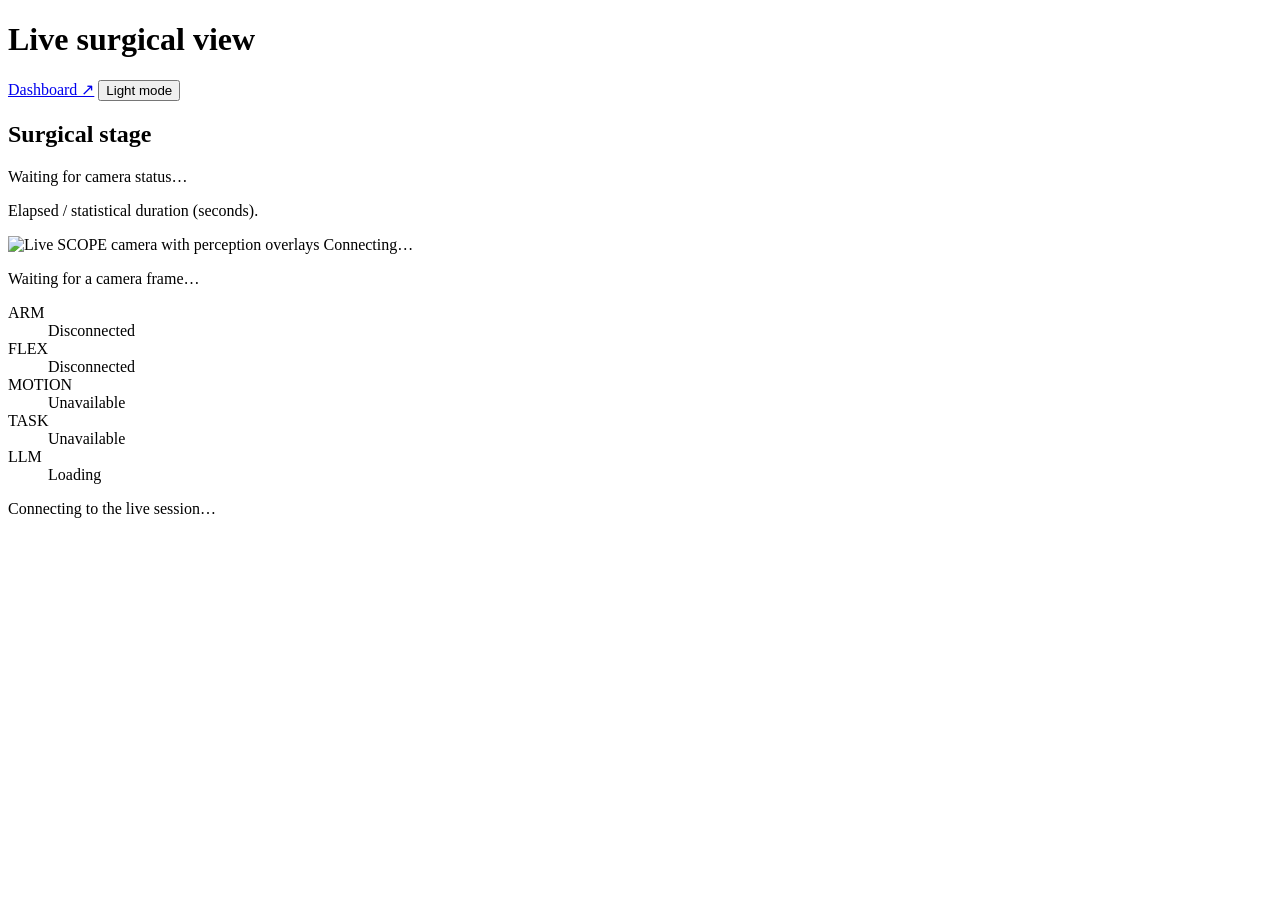
==== src/static/live.html @ 571787c1 "system refined, live ui added" ====
<!doctype html>
<html lang="en">
<head>
  <meta charset="utf-8">
  <meta name="viewport" content="width=device-width, initial-scale=1">
  <title>CRF Live Surgical View</title>
  <script src="/static/theme.js"></script>
  <link rel="stylesheet" href="/static/dashboard.css">
  <link rel="stylesheet" href="/static/live.css">
</head>
<body class="live-view">
  <header class="live-header">
    <h1>Live surgical view</h1>
    <nav aria-label="View options">
      <a class="view-link" href="/" target="_blank" rel="noopener">Dashboard ↗</a>
      <button id="theme-toggle" type="button" aria-pressed="false" title="Switch color mode">Light mode</button>
    </nav>
  </header>
  <main class="live-workspace">
    <aside class="panel stage-panel live-stage" id="surgical-stage" aria-labelledby="stage-heading" aria-disabled="true" data-inactive="true">
      <div class="panel-scroll">
        <section class="card stage-recognition" aria-label="Stage recognition">
          <h2 id="stage-heading" class="scope-subheading">Surgical stage</h2>
          <p id="stage-status" class="stage-status" role="status">Waiting for camera status…</p>
          <ul id="stage-rail" class="stage-rail" aria-label="Surgical stages"></ul>
          <p id="stage-context" class="stage-context">Elapsed / statistical duration (seconds).</p>
        </section>
      </div>
    </aside>
    <section class="panel live-camera" aria-label="Live annotated camera">
      <div class="camera-stage">
        <div class="camera">
          <img id="camera-feed" alt="Live SCOPE camera with perception overlays">
          <span id="perception-mode-label" class="camera-mode">Connecting…</span>
          <p id="camera-placeholder" class="live-placeholder">Waiting for a camera frame…</p>
        </div>
      </div>
      <dl class="status-bar" aria-label="System status">
        <div class="status-chip" id="arm-status"><dt>ARM</dt><dd>Disconnected</dd></div>
        <div class="status-chip" id="flex-connection"><dt>FLEX</dt><dd>Disconnected</dd></div>
        <div class="status-chip" id="motion-status"><dt>MOTION</dt><dd>Unavailable</dd></div>
        <div class="status-chip" id="task-status" role="status"><dt>TASK</dt><dd>Unavailable</dd></div>
        <div class="status-chip" id="llm-status" role="status"><dt>LLM</dt><dd>Loading</dd></div>
      </dl>
      <p id="live-status" class="status" role="status">Connecting to the live session…</p>
    </section>
    <aside class="live-reserved" aria-hidden="true"></aside>
  </main>
  <script src="/static/stage.js"></script>
  <script src="/static/status.js"></script>
  <script src="/static/live.js"></script>
</body>
</html>
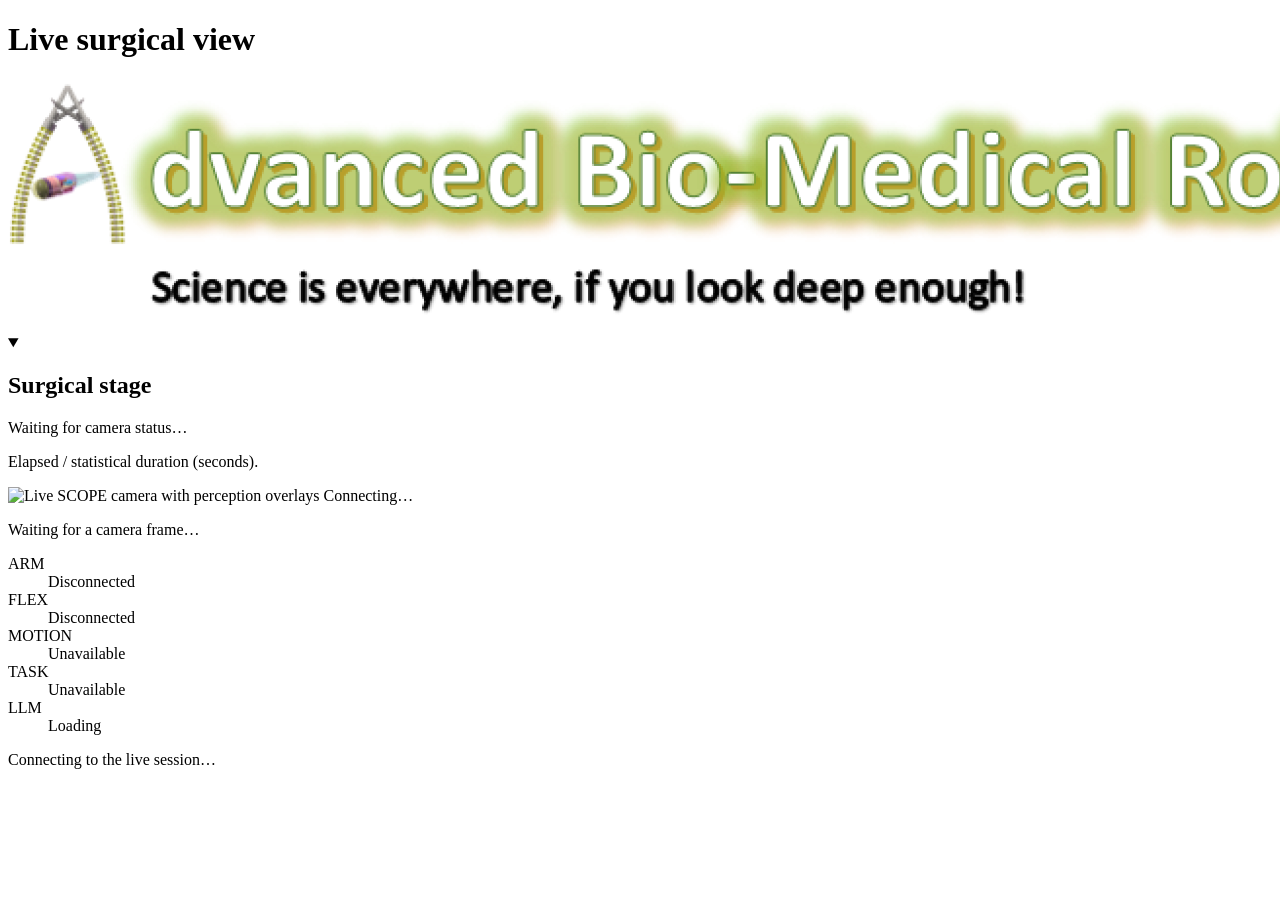
==== commit 588cf8ae: "system refined" ====
--- a/src/static/live.html
+++ b/src/static/live.html
@@ -11,20 +11,19 @@
 <body class="live-view">
   <header class="live-header">
     <h1>Live surgical view</h1>
-    <nav aria-label="View options">
-      <a class="view-link" href="/" target="_blank" rel="noopener">Dashboard ↗</a>
-      <button id="theme-toggle" type="button" aria-pressed="false" title="Switch color mode">Light mode</button>
-    </nav>
+    <img class="lab-logo" src="/imgs/ABML_logo.png" alt="Advanced Bio-Medical Robotics Lab">
   </header>
   <main class="live-workspace">
-    <aside class="panel stage-panel live-stage" id="surgical-stage" aria-labelledby="stage-heading" aria-disabled="true" data-inactive="true">
+    <aside class="panel stage-panel live-stage" id="surgical-stage" aria-labelledby="stage-heading" data-inactive="true">
       <div class="panel-scroll">
-        <section class="card stage-recognition" aria-label="Stage recognition">
-          <h2 id="stage-heading" class="scope-subheading">Surgical stage</h2>
-          <p id="stage-status" class="stage-status" role="status">Waiting for camera status…</p>
-          <ul id="stage-rail" class="stage-rail" aria-label="Surgical stages"></ul>
-          <p id="stage-context" class="stage-context">Elapsed / statistical duration (seconds).</p>
-        </section>
+        <details class="card stage-recognition" open>
+          <summary><h2 id="stage-heading" class="scope-subheading">Surgical stage</h2></summary>
+          <div id="stage-content" aria-disabled="true">
+            <p id="stage-status" class="stage-status" role="status">Waiting for camera status…</p>
+            <ul id="stage-rail" class="stage-rail" aria-label="Surgical stages"></ul>
+            <p id="stage-context" class="stage-context">Elapsed / statistical duration (seconds).</p>
+          </div>
+        </details>
       </div>
     </aside>
     <section class="panel live-camera" aria-label="Live annotated camera">
